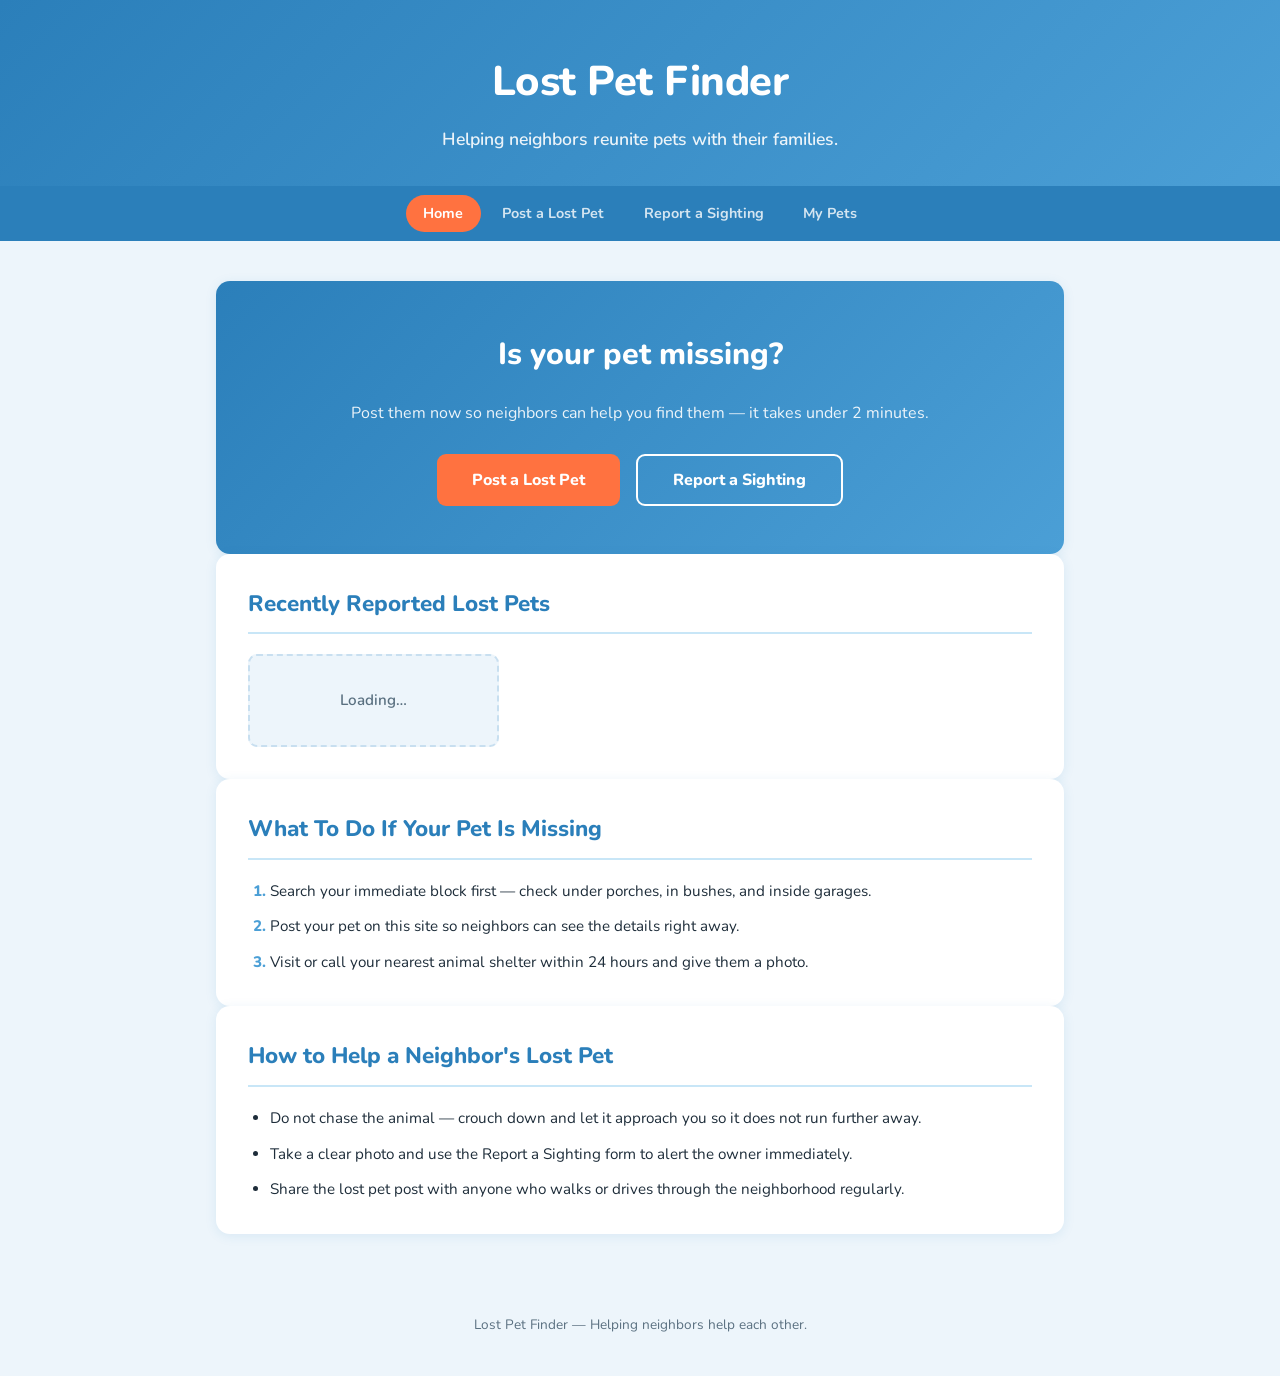
==== index.html @ d0e9178f "Initial Push" ====
<!DOCTYPE html>
<html lang="en">
<head>
  <meta charset="UTF-8" />
  <meta name="viewport" content="width=device-width, initial-scale=1.0" />
  <title>Lost Pet Finder</title>
  <link rel="preconnect" href="https://fonts.googleapis.com" />
  <link rel="preconnect" href="https://fonts.gstatic.com" crossorigin />
  <link href="https://fonts.googleapis.com/css2?family=Nunito:wght@400;600;700;800&display=swap" rel="stylesheet" />
  <link rel="stylesheet" href="style.css" />
</head>
<body>

<header>
  <h1>Lost Pet Finder</h1>
  <p class="tagline">Helping neighbors reunite pets with their families.</p>
</header>

<nav>
  <a href="#" data-target="home"     class="active">Home</a>
  <a href="#" data-target="post">Post a Lost Pet</a>
  <a href="#" data-target="sighting">Report a Sighting</a>
  <a href="#" data-target="mypets">My Pets</a>
</nav>

<main>

  <!-- ── Home ─────────────────────────────────────────── -->
  <div class="page" data-page="home">

    <section id="hero">
      <h2>Is your pet missing?</h2>
      <p>Post them now so neighbors can help you find them — it takes under 2 minutes.</p>
      <div class="hero-actions">
        <button class="btn-primary" onclick="showPage('post')">Post a Lost Pet</button>
        <button class="btn-secondary" onclick="showPage('sighting')">Report a Sighting</button>
      </div>
    </section>

    <section id="recently-reported">
      <h2>Recently Reported Lost Pets</h2>
      <div id="pet-cards-list" class="pet-cards">
        <div class="empty-state">Loading…</div>
      </div>
    </section>

    <section id="what-to-do">
      <h2>What To Do If Your Pet Is Missing</h2>
      <ol>
        <li>Search your immediate block first — check under porches, in bushes, and inside garages.</li>
        <li>Post your pet on this site so neighbors can see the details right away.</li>
        <li>Visit or call your nearest animal shelter within 24 hours and give them a photo.</li>
      </ol>
    </section>

    <section id="neighbor-tips">
      <h2>How to Help a Neighbor's Lost Pet</h2>
      <ul>
        <li>Do not chase the animal — crouch down and let it approach you so it does not run further away.</li>
        <li>Take a clear photo and use the Report a Sighting form to alert the owner immediately.</li>
        <li>Share the lost pet post with anyone who walks or drives through the neighborhood regularly.</li>
      </ul>
    </section>

  </div>

  <!-- ── Post a Lost Pet ───────────────────────────────── -->
  <div class="page" data-page="post" hidden>
    <section id="post-lost-pet">
      <h2>Post a Lost Pet</h2>

      <form id="lost-pet-form">
        <div class="form-field">
          <label for="pet-name">Pet Name <span class="required">*</span></label>
          <input type="text" id="pet-name" placeholder="e.g. Mango" required />
        </div>

        <div class="form-field">
          <label for="pet-type">Pet Type <span class="required">*</span></label>
          <select id="pet-type" required>
            <option value="">Select type…</option>
            <option value="dog">Dog</option>
            <option value="cat">Cat</option>
            <option value="rabbit">Rabbit</option>
            <option value="bird">Bird</option>
            <option value="other">Other</option>
          </select>
        </div>

        <div class="form-field" id="pet-type-other-field" hidden>
          <label for="pet-type-other">Describe pet type</label>
          <input type="text" id="pet-type-other" placeholder="e.g. Tortoise, Guinea pig…" />
        </div>

        <div class="form-field">
          <label for="pet-description">Description <span class="required">*</span></label>
          <textarea id="pet-description" placeholder="Color, breed, size, any markings…" required></textarea>
        </div>

        <div class="form-field">
          <label for="owner-contact-post">Your Contact <span class="required">*</span></label>
          <input type="text" id="owner-contact-post" placeholder="Phone or email — shown publicly" required />
        </div>

        <div class="form-field">
          <label for="missing-since">Missing Since <span class="required">*</span></label>
          <input type="datetime-local" id="missing-since" required />
        </div>

        <div class="advanced-options">
          <button type="button" id="advanced-toggle" class="advanced-toggle">
            Advanced Options <span id="chevron" class="chevron">&#9660;</span>
          </button>
          <div id="advanced-body" class="advanced-body">
            <div class="form-field">
              <label for="pet-photo">Photo <span class="optional">(optional)</span></label>
              <input type="file" id="pet-photo" accept="image/*" />
              <img id="photo-preview" src="" alt="Preview" hidden />
            </div>
            <div class="form-field">
              <label for="reward">Reward <span class="optional">(optional)</span></label>
              <input type="text" id="reward" placeholder="e.g. $50 reward" />
            </div>
            <div class="form-field">
              <label for="last-seen-area">Area Last Seen <span class="optional">(optional)</span></label>
              <input type="text" id="last-seen-area" placeholder="e.g. Riverside, near the park" />
            </div>
            <div class="form-field">
              <label for="pet-notes">Extra Notes <span class="optional">(optional)</span></label>
              <textarea id="pet-notes" placeholder="Responds to name, favourite spots, shy around strangers…"></textarea>
            </div>
          </div>
        </div>

        <div id="post-error" class="error-msg" hidden></div>
        <button type="submit">Post Lost Pet</button>
      </form>

      <div id="post-success" class="success-msg" hidden>
        <strong>Your pet has been posted!</strong> Save your private link below — it is the only way to manage your post.
        <div class="link-box">
          <input type="text" id="owner-link-input" readonly />
          <button id="copy-btn" class="btn-copy">Copy</button>
        </div>
        <a id="view-owner-page" href="#" class="btn-card" style="display:inline-block;margin-top:0.5rem" onclick="document.getElementById('view-owner-page').href=document.getElementById('owner-link-input').value">View My Page &rarr;</a>
      </div>
    </section>
  </div>

  <!-- ── Report a Sighting ─────────────────────────────── -->
  <div class="page" data-page="sighting" hidden>
    <section id="report-sighting">
      <h2>Report a Sighting</h2>

      <form id="sighting-form">
        <div class="form-field">
          <label for="sighting-pet">Which pet did you see? <span class="required">*</span></label>
          <select id="sighting-pet" required>
            <option value="">Loading…</option>
          </select>
        </div>

        <div class="form-field">
          <label for="sighting-location">Where did you see them? <span class="required">*</span></label>
          <input type="text" id="sighting-location" placeholder="e.g. Corner of Elm St and Oak Ave" required />
        </div>

        <div class="form-field">
          <label for="reporter-name">Your Name <span class="required">*</span></label>
          <input type="text" id="reporter-name" placeholder="e.g. Sarah" required />
        </div>

        <div class="form-field">
          <label for="reporter-contact">Your Contact <span class="required">*</span></label>
          <input type="text" id="reporter-contact" placeholder="Phone or email" required />
        </div>

        <div class="advanced-options">
          <button type="button" id="sighting-advanced-toggle" class="advanced-toggle">
            Advanced Options <span id="sighting-chevron" class="chevron">&#9660;</span>
          </button>
          <div id="sighting-advanced-body" class="advanced-body">
            <div class="form-field">
              <label for="sighting-note">Note <span class="optional">(optional)</span></label>
              <textarea id="sighting-note" placeholder="Which direction they went, how they looked…"></textarea>
            </div>
            <div class="form-field">
              <label for="sighting-photo-input">Photo of the spot <span class="optional">(optional)</span></label>
              <input type="file" id="sighting-photo-input" accept="image/*" />
              <img id="sighting-photo-preview" src="" alt="Preview" hidden />
            </div>
            <div class="form-field form-field-check">
              <input type="checkbox" id="has-pet" />
              <label for="has-pet">I have this pet — the owner should contact me directly</label>
            </div>
          </div>
        </div>

        <div id="sighting-error" class="error-msg" hidden></div>
        <button type="submit">Submit Sighting</button>
      </form>

      <div id="sighting-success" class="success-msg" hidden>
        Thank you! The owner has been notified of your sighting.
      </div>
    </section>
  </div>

  <!-- ── My Pets ───────────────────────────────────────── -->
  <div class="page" data-page="mypets" hidden>
    <section>
      <h2>My Active Posts</h2>
      <p class="section-hint">Links are saved on this device. Max 3 active posts at once.</p>
      <div id="my-pets-list"></div>
    </section>
  </div>

</main>

<footer>
  <p>Lost Pet Finder &mdash; Helping neighbors help each other.</p>
</footer>

<script src="https://cdn.jsdelivr.net/npm/@supabase/supabase-js@2"></script>
<script src="config.js"></script>
<script src="app.js"></script>
</body>
</html>
---- style.css ----
:root {
  --blue:         #4B9FD6;
  --blue-dark:    #2B7FBA;
  --blue-light:   #C8E6F7;
  --bg:           #EDF5FB;
  --white:        #FFFFFF;
  --orange:       #FF7240;
  --orange-dark:  #E05520;
  --text:         #1E2D3A;
  --text-muted:   #5A7080;
  --border:       #C8DFF0;
  --green:        #2E7D32;
  --green-light:  #E8F5E9;
  --green-border: #A5D6A7;
  --red:          #C62828;
  --red-light:    #FFEBEE;
  --red-border:   #EF9A9A;
  --shadow:       0 2px 12px rgba(43,127,186,0.1);
  --radius:       14px;
}

* { box-sizing: border-box; margin: 0; padding: 0; }

body {
  font-family: 'Nunito', sans-serif;
  background: var(--bg);
  color: var(--text);
  line-height: 1.65;
}

/* ── Header ──────────────────────────────────────────── */
header {
  background: linear-gradient(135deg, var(--blue-dark), var(--blue));
  color: white;
  text-align: center;
  padding: 3rem 1.5rem 2rem;
}
header h1   { font-size: 2.6rem; font-weight: 800; letter-spacing: -0.5px; }
header .tagline { margin-top: 0.5rem; font-size: 1.1rem; opacity: 0.9; font-weight: 600; }

/* ── Nav ─────────────────────────────────────────────── */
nav {
  background: var(--blue-dark);
  display: flex;
  justify-content: center;
  flex-wrap: wrap;
  gap: 0.25rem;
  padding: 0.6rem 1rem;
}
nav a, nav .btn-nav-action {
  color: rgba(255,255,255,0.8);
  text-decoration: none;
  font-weight: 700;
  font-size: 0.9rem;
  padding: 0.4rem 1.1rem;
  border-radius: 20px;
  background: none;
  border: none;
  font-family: inherit;
  cursor: pointer;
  transition: background 0.15s, color 0.15s;
}
nav a:hover, nav .btn-nav-action:hover { background: rgba(255,255,255,0.15); color: white; }
nav a.active { background: var(--orange); color: white; }

/* ── Owner nav ───────────────────────────────────────── */
.owner-nav { justify-content: space-between; padding: 0.6rem 1.5rem; }

/* ── Main ────────────────────────────────────────────── */
main {
  max-width: 880px;
  margin: 2.5rem auto;
  padding: 0 1rem;
  display: flex;
  flex-direction: column;
  gap: 2rem;
}
.owner-main { max-width: 960px; }

/* ── Sections ────────────────────────────────────────── */
section {
  background: var(--white);
  border-radius: var(--radius);
  padding: 2rem;
  box-shadow: var(--shadow);
}
section h2 {
  font-size: 1.4rem;
  font-weight: 800;
  color: var(--blue-dark);
  margin-bottom: 1.25rem;
  padding-bottom: 0.6rem;
  border-bottom: 2px solid var(--blue-light);
}
.section-hint { color: var(--text-muted); font-size: 0.9rem; margin-bottom: 1rem; }
.owner-section { margin-bottom: 0; }

/* ── Hero ────────────────────────────────────────────── */
#hero {
  background: linear-gradient(135deg, var(--blue-dark), var(--blue));
  color: white; text-align: center; padding: 3rem 2rem;
}
#hero h2 { color: white; border-bottom: none; font-size: 1.9rem; padding-bottom: 0; }
#hero p  { opacity: 0.9; margin: 0.6rem 0 1.75rem; }
.hero-actions { display: flex; gap: 1rem; justify-content: center; flex-wrap: wrap; }

/* ── Buttons ─────────────────────────────────────────── */
.btn-primary, button[type="submit"] {
  background: var(--orange);
  color: white; border: none;
  padding: 0.8rem 2.2rem;
  border-radius: 9px;
  font-family: inherit; font-size: 1rem; font-weight: 800;
  cursor: pointer;
  transition: background 0.2s, transform 0.1s;
}
.btn-primary:hover, button[type="submit"]:hover { background: var(--orange-dark); }
.btn-primary:active, button[type="submit"]:active { transform: scale(0.97); }
.btn-primary:disabled, button[type="submit"]:disabled { opacity: 0.6; cursor: not-allowed; transform: none; }

button[type="submit"] { align-self: flex-start; }

.btn-secondary {
  background: transparent; color: white;
  border: 2.5px solid white;
  padding: 0.8rem 2.2rem; border-radius: 9px;
  font-family: inherit; font-size: 1rem; font-weight: 800;
  cursor: pointer; transition: background 0.2s;
}
.btn-secondary:hover { background: rgba(255,255,255,0.15); }

.btn-outline {
  background: transparent; color: var(--blue-dark);
  border: 2px solid var(--blue-dark);
  padding: 0.75rem 1.5rem; border-radius: 9px;
  font-family: inherit; font-size: 1rem; font-weight: 700;
  cursor: pointer; transition: background 0.15s;
}
.btn-outline:hover { background: var(--blue-light); }

.btn-card {
  background: var(--orange); color: white; border: none;
  padding: 0.5rem 1rem; border-radius: 7px;
  font-family: inherit; font-size: 0.85rem; font-weight: 700;
  cursor: pointer; transition: background 0.2s;
  text-decoration: none; display: inline-block;
}
.btn-card:hover { background: var(--orange-dark); }
.btn-card-outline {
  background: transparent; color: var(--orange);
  border: 2px solid var(--orange);
}
.btn-card-outline:hover { background: var(--orange); color: white; }

.btn-copy {
  background: var(--blue-dark); color: white; border: none;
  padding: 0.55rem 1rem; border-radius: 7px;
  font-family: inherit; font-size: 0.9rem; font-weight: 700;
  cursor: pointer; white-space: nowrap;
  transition: background 0.15s;
}
.btn-copy:hover { background: var(--blue); }

/* ── Forms ───────────────────────────────────────────── */
#lost-pet-form, #sighting-form, #edit-form {
  display: flex; flex-direction: column; gap: 1rem;
}
.form-field label {
  display: block; font-weight: 700; font-size: 0.95rem; margin-bottom: 0.3rem;
}
.form-field input[type="text"],
.form-field input[type="datetime-local"],
.form-field input[type="password"],
.form-field textarea,
.form-field select {
  width: 100%; padding: 0.65rem 0.9rem;
  border: 2px solid var(--border); border-radius: 9px;
  font-family: inherit; font-size: 1rem;
  color: var(--text); background: var(--bg);
  transition: border-color 0.2s;
}
.form-field input:focus,
.form-field textarea:focus,
.form-field select:focus { outline: none; border-color: var(--blue); background: var(--white); }
.form-field textarea { resize: vertical; min-height: 90px; }
.form-field input[type="file"] { font-family: inherit; font-size: 0.95rem; color: var(--text-muted); }
.form-field-check { display: flex; align-items: center; gap: 0.6rem; }
.form-field-check input[type="checkbox"] { width: 18px; height: 18px; cursor: pointer; }
.form-field-check label { margin-bottom: 0; font-weight: 600; }

.required { color: var(--orange); }
.optional  { color: var(--text-muted); font-weight: 600; font-size: 0.85rem; }

/* ── Photo previews ──────────────────────────────────── */
#photo-preview, #sighting-photo-preview {
  display: block; margin-top: 0.75rem;
  max-width: 100%; max-height: 220px; width: auto;
  border-radius: 9px; object-fit: cover;
  border: 2px solid var(--border);
}

/* ── Advanced options ────────────────────────────────── */
.advanced-options { border: 2px solid var(--border); border-radius: 9px; overflow: hidden; }
.advanced-toggle {
  width: 100%; background: var(--bg); border: none;
  padding: 0.75rem 1rem; text-align: left;
  font-family: inherit; font-size: 0.95rem; font-weight: 700;
  color: var(--blue-dark); cursor: pointer;
  display: flex; justify-content: space-between; align-items: center;
  transition: background 0.15s;
}
.advanced-toggle:hover, .advanced-toggle.open { background: var(--blue-light); }
.advanced-toggle.open { border-bottom: 2px solid var(--border); }
.chevron { font-size: 0.75rem; }
.advanced-body { display: none; flex-direction: column; gap: 1rem; padding: 1rem 1rem 0.25rem; }
.advanced-body.open { display: flex; }

/* ── Messages ────────────────────────────────────────── */
.success-msg {
  background: var(--green-light); color: var(--green);
  border: 2px solid var(--green-border); border-radius: 9px;
  padding: 1rem 1.25rem; font-weight: 700; font-size: 0.95rem;
}
.error-msg {
  background: var(--red-light); color: var(--red);
  border: 2px solid var(--red-border); border-radius: 9px;
  padding: 0.85rem 1.25rem; font-weight: 700; font-size: 0.9rem;
}
.found-banner {
  background: var(--green-light); color: var(--green);
  border: 2px solid var(--green-border); border-radius: 9px;
  padding: 1rem; font-weight: 700; margin-top: 1rem; text-align: center;
}
.info-banner {
  background: #FFF8E1; color: #5D4037;
  border: 2px solid #FFE082; border-radius: 9px;
  padding: 1rem; margin-top: 1rem;
}
.info-banner pre { margin-top: 0.5rem; font-family: inherit; font-size: 0.9rem; white-space: pre-wrap; }
.reminder-banner {
  background: var(--blue-light); color: var(--blue-dark);
  border: 2px solid var(--blue); border-radius: 9px;
  padding: 1rem; font-weight: 700; margin-top: 1rem;
}
.live-badge {
  background: #E53935; color: white;
  font-size: 0.65rem; font-weight: 800; padding: 0.15rem 0.45rem;
  border-radius: 4px; vertical-align: middle; margin-left: 0.5rem;
}

/* ── Link box ────────────────────────────────────────── */
.link-box { display: flex; gap: 0.5rem; margin-top: 0.75rem; }
.link-box input {
  flex: 1; padding: 0.55rem 0.8rem;
  border: 2px solid var(--border); border-radius: 9px;
  font-family: inherit; font-size: 0.9rem;
  background: var(--bg); color: var(--text);
}

/* ── Pet cards (home) ────────────────────────────────── */
.pet-cards { display: grid; grid-template-columns: repeat(auto-fill, minmax(220px,1fr)); gap: 1rem; }
.pet-card {
  background: var(--bg); border-radius: 10px;
  padding: 0; border-left: 4px solid var(--orange);
  display: flex; flex-direction: column; overflow: hidden;
}
.pet-card-photo { width: 100%; height: 140px; object-fit: cover; }
.pet-card > h3, .pet-card > p, .pet-card > .card-actions { padding: 0 1.2rem; }
.pet-card > h3 { font-size: 1.1rem; font-weight: 800; color: var(--orange); margin-top: 1rem; margin-bottom: 0.3rem; }
.pet-type-tag  { font-size: 0.8rem; font-weight: 700; color: var(--blue-dark); margin-bottom: 0.3rem; }
.pet-desc      { font-size: 0.875rem; color: var(--text-muted); margin-bottom: 0.25rem; }
.reward-tag    { font-size: 0.85rem; font-weight: 700; color: var(--green); margin-bottom: 0.2rem; }
.contact       { font-size: 0.85rem; color: var(--text-muted); margin-bottom: 0.2rem; }
.missing-since { font-size: 0.8rem; color: var(--text-muted); margin-bottom: 0.75rem; }
.card-actions  { display: flex; gap: 0.5rem; padding-bottom: 1.2rem; flex-wrap: wrap; }

/* ── My pets list ────────────────────────────────────── */
.my-pet-row {
  display: flex; justify-content: space-between; align-items: center;
  padding: 0.9rem 1rem; background: var(--bg); border-radius: 9px;
  margin-bottom: 0.6rem; gap: 1rem;
}
.my-pet-row span { font-weight: 700; }

/* ── Steps & tips ────────────────────────────────────── */
#what-to-do ol, #neighbor-tips ul {
  padding-left: 1.4rem; display: flex; flex-direction: column; gap: 0.75rem;
}
#what-to-do ol li, #neighbor-tips ul li { font-size: 0.95rem; line-height: 1.55; }
#what-to-do ol li::marker { color: var(--blue); font-weight: 800; }

/* ── Owner page ──────────────────────────────────────── */
.pet-detail-card {
  display: flex; gap: 1.5rem; align-items: flex-start; flex-wrap: wrap;
}
.pet-detail-photo {
  width: 180px; height: 180px; object-fit: cover;
  border-radius: 10px; border: 2px solid var(--border); flex-shrink: 0;
}
.pet-detail-info { flex: 1; min-width: 200px; }
.pet-detail-info h2 { font-size: 1.8rem; color: var(--orange); border-bottom: none; padding-bottom: 0; }
.owner-actions { display: flex; gap: 0.75rem; margin-top: 1.25rem; flex-wrap: wrap; }

/* ── Map ─────────────────────────────────────────────── */
#map { width: 100%; height: 320px; border-radius: 10px; z-index: 1; }

/* ── Sighting cards ──────────────────────────────────── */
#sightings-list { display: flex; flex-direction: column; gap: 1rem; }
.sighting-card {
  background: var(--bg); border-radius: 10px;
  padding: 1rem 1.25rem; border-left: 4px solid var(--blue);
}
.sighting-card.sighting-flagged  { opacity: 0.5; border-left-color: var(--red); }
.sighting-card.sighting-has-pet  { border-left-color: var(--green); background: var(--green-light); }
.sighting-location { font-size: 1rem; margin-bottom: 0.3rem; }
.sighting-meta     { font-size: 0.85rem; color: var(--text-muted); margin-bottom: 0.4rem; }
.sighting-note     { font-size: 0.9rem; color: var(--text); margin-bottom: 0.5rem; }
.sighting-photo    { width: 100%; max-height: 200px; object-fit: cover; border-radius: 8px; margin-bottom: 0.5rem; }

.badge {
  display: inline-block; font-size: 0.75rem; font-weight: 800;
  padding: 0.2rem 0.6rem; border-radius: 5px; margin-bottom: 0.5rem;
}
.badge-has-pet { background: var(--green); color: white; }
.badge-flagged { background: var(--red-light); color: var(--red); border: 1px solid var(--red-border); }

.flag-btn {
  background: none; border: 1.5px solid var(--text-muted); color: var(--text-muted);
  padding: 0.3rem 0.75rem; border-radius: 6px;
  font-family: inherit; font-size: 0.8rem; font-weight: 700;
  cursor: pointer; transition: all 0.15s; margin-top: 0.5rem;
}
.flag-btn:hover { border-color: var(--red); color: var(--red); }
.flag-btn.flagged { border-color: var(--red); color: var(--red); background: var(--red-light); }

/* ── Admin ───────────────────────────────────────────── */
.admin-row {
  display: flex; justify-content: space-between; align-items: flex-start;
  padding: 1rem; background: var(--bg); border-radius: 9px;
  margin-bottom: 0.75rem; gap: 1rem;
}
.admin-row-info { flex: 1; }
.admin-row-info strong { font-size: 1rem; }
.admin-row-info small  { color: var(--text-muted); display: block; margin: 0.2rem 0; }
.admin-row-info p      { font-size: 0.85rem; color: var(--text-muted); margin-top: 0.3rem; }
.admin-status { font-size: 0.75rem; font-weight: 800; padding: 0.15rem 0.5rem; border-radius: 5px; margin-left: 0.5rem; }
.admin-status-active  { background: var(--green-light); color: var(--green); }
.admin-status-found   { background: var(--blue-light);  color: var(--blue-dark); }
.admin-status-expired { background: var(--red-light);   color: var(--red); }

.delete-btn {
  background: var(--red-light); color: var(--red);
  border: 1.5px solid var(--red-border);
  padding: 0.5rem 1rem; border-radius: 7px;
  font-family: inherit; font-size: 0.85rem; font-weight: 700;
  cursor: pointer; white-space: nowrap; transition: background 0.15s;
}
.delete-btn:hover { background: var(--red); color: white; }

/* ── Empty state ─────────────────────────────────────── */
.empty-state {
  text-align: center; padding: 2rem;
  color: var(--text-muted); font-size: 0.95rem; font-weight: 600;
  background: var(--bg); border-radius: 9px;
  border: 2px dashed var(--border);
}

/* ── Footer ──────────────────────────────────────────── */
footer { text-align: center; padding: 2.5rem 1rem; color: var(--text-muted); font-size: 0.85rem; }
footer a { color: var(--text-muted); }

/* ── Print styles ────────────────────────────────────── */
@media print {
  .no-print { display: none !important; }
  body { background: white; }
  main { margin: 0; padding: 0; }
  section { box-shadow: none; border-radius: 0; padding: 1rem; }
  .pet-detail-card { page-break-inside: avoid; }
  #map { height: 400px; }
}
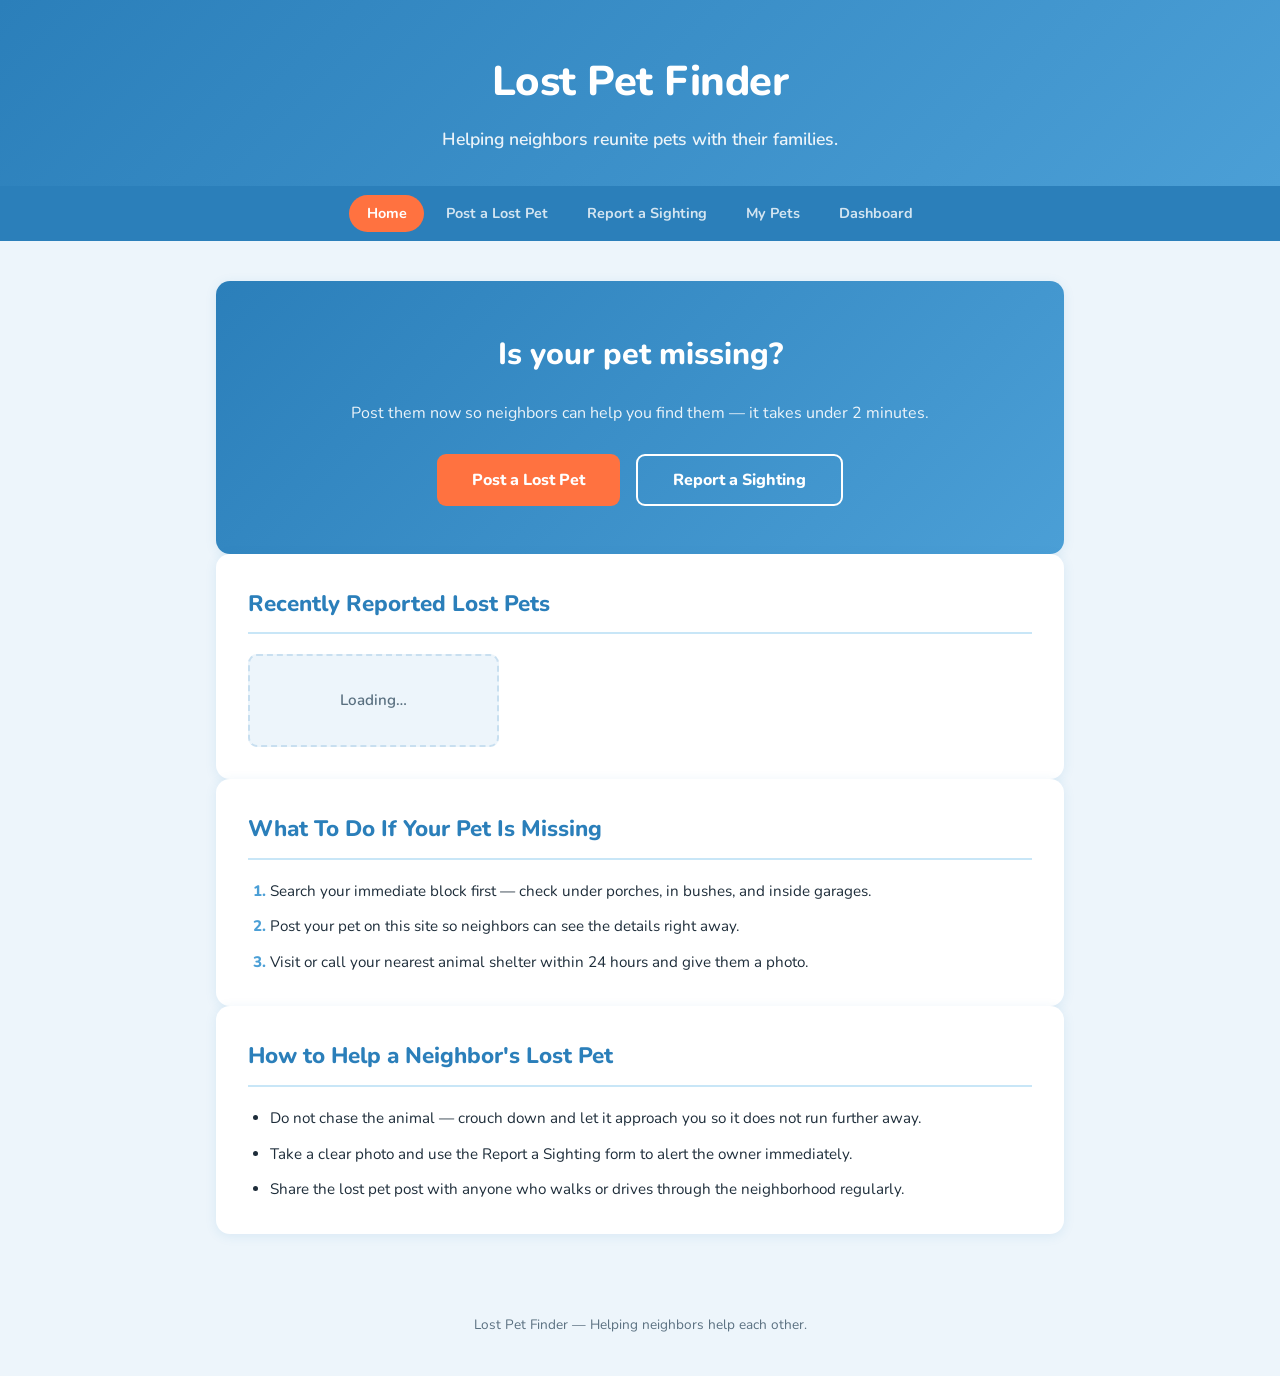
==== commit ad0782d8: "Implement full build — dashboard, chat threads, sighting page, admin, auth" ====
--- a/index.html
+++ b/index.html
@@ -17,10 +17,11 @@
 </header>
 
 <nav>
-  <a href="#" data-target="home"     class="active">Home</a>
+  <a href="#" data-target="home" class="active">Home</a>
   <a href="#" data-target="post">Post a Lost Pet</a>
   <a href="#" data-target="sighting">Report a Sighting</a>
   <a href="#" data-target="mypets">My Pets</a>
+  <a href="dashboard.html">Dashboard</a>
 </nav>
 
 <main>
@@ -137,12 +138,23 @@
       </form>
 
       <div id="post-success" class="success-msg" hidden>
-        <strong>Your pet has been posted!</strong> Save your private link below — it is the only way to manage your post.
+        <strong>Your pet has been posted!</strong> Save your private link — it is the only way to manage your post.
         <div class="link-box">
           <input type="text" id="owner-link-input" readonly />
           <button id="copy-btn" class="btn-copy">Copy</button>
         </div>
-        <a id="view-owner-page" href="#" class="btn-card" style="display:inline-block;margin-top:0.5rem" onclick="document.getElementById('view-owner-page').href=document.getElementById('owner-link-input').value">View My Page &rarr;</a>
+        <a id="view-owner-page" href="#" class="btn-card" style="display:inline-block;margin-top:0.5rem"
+           onclick="document.getElementById('view-owner-page').href=document.getElementById('owner-link-input').value">
+          View My Page &rarr;
+        </a>
+        <div class="email-link-box">
+          <p>Want to access this post from any device? Save your email:</p>
+          <form id="owner-email-form" class="inline-form">
+            <input type="email" id="owner-email-input" placeholder="your@email.com" />
+            <button type="submit">Send link</button>
+          </form>
+          <p id="owner-email-msg" class="hint-msg" hidden></p>
+        </div>
       </div>
     </section>
   </div>
@@ -166,13 +178,13 @@
         </div>
 
         <div class="form-field">
-          <label for="reporter-name">Your Name <span class="required">*</span></label>
-          <input type="text" id="reporter-name" placeholder="e.g. Sarah" required />
-        </div>
-
-        <div class="form-field">
-          <label for="reporter-contact">Your Contact <span class="required">*</span></label>
-          <input type="text" id="reporter-contact" placeholder="Phone or email" required />
+          <label for="reporter-name">Your Name <span class="optional">(optional)</span></label>
+          <input type="text" id="reporter-name" placeholder="e.g. Sarah — leave blank to stay anonymous" />
+        </div>
+
+        <div class="form-field">
+          <label for="reporter-contact">Your Contact <span class="optional">(optional)</span></label>
+          <input type="text" id="reporter-contact" placeholder="Phone or email — only shown to the owner" />
         </div>
 
         <div class="advanced-options">
@@ -201,7 +213,23 @@
       </form>
 
       <div id="sighting-success" class="success-msg" hidden>
-        Thank you! The owner has been notified of your sighting.
+        <strong>Thank you!</strong> Your sighting has been reported. Save your private link to check for replies:
+        <div class="link-box">
+          <input type="text" id="sighting-private-link" readonly />
+          <button id="copy-sighting-btn" class="btn-copy">Copy</button>
+        </div>
+        <a id="view-sighting-page" href="#" class="btn-card" style="display:inline-block;margin-top:0.5rem"
+           onclick="document.getElementById('view-sighting-page').href=document.getElementById('sighting-private-link').value">
+          View Thread &rarr;
+        </a>
+        <div class="email-link-box">
+          <p>Get notified by email when the owner replies:</p>
+          <form id="sighter-email-form" class="inline-form">
+            <input type="email" id="sighter-email-input" placeholder="your@email.com" />
+            <button type="submit">Send link</button>
+          </form>
+          <p id="sighter-email-msg" class="hint-msg" hidden></p>
+        </div>
       </div>
     </section>
   </div>
--- a/style.css
+++ b/style.css
@@ -369,6 +369,108 @@
 footer { text-align: center; padding: 2.5rem 1rem; color: var(--text-muted); font-size: 0.85rem; }
 footer a { color: var(--text-muted); }
 
+/* ── Chat thread ─────────────────────────────────────── */
+.sighting-actions { display: flex; gap: 0.5rem; margin-top: 0.75rem; flex-wrap: wrap; }
+
+.thread-box {
+  margin-top: 1rem;
+  border-top: 2px solid var(--border);
+  padding-top: 1rem;
+}
+
+.thread-messages {
+  display: flex; flex-direction: column; gap: 0.5rem;
+  max-height: 320px; overflow-y: auto;
+  padding: 0.5rem; background: var(--bg); border-radius: 9px;
+  margin-bottom: 0.75rem;
+}
+
+.msg { padding: 0.6rem 0.9rem; border-radius: 10px; max-width: 80%; }
+.msg-owner    { align-self: flex-end; background: var(--blue); color: white; }
+.msg-reporter { align-self: flex-start; background: var(--white); border: 1.5px solid var(--border); }
+
+.msg-role { font-size: 0.72rem; font-weight: 800; opacity: 0.75; display: block; margin-bottom: 0.2rem; }
+.msg-content { font-size: 0.95rem; margin: 0; }
+.msg-time { font-size: 0.7rem; opacity: 0.65; display: block; margin-top: 0.2rem; }
+
+.thread-send-form { display: flex; gap: 0.5rem; }
+.thread-input { flex: 1; padding: 0.6rem 0.9rem; border: 2px solid var(--border); border-radius: 8px; font-family: inherit; font-size: 0.95rem; }
+.thread-input:focus { outline: none; border-color: var(--blue); }
+.btn-send { background: var(--blue); color: white; border: none; padding: 0.6rem 1.1rem; border-radius: 8px; font-family: inherit; font-weight: 700; cursor: pointer; }
+.btn-send:hover { background: var(--blue-dark); }
+
+.thread-loading, .thread-empty { color: var(--text-muted); font-size: 0.9rem; text-align: center; padding: 1rem 0; }
+
+/* ── Dashboard ───────────────────────────────────────── */
+.dash-main { max-width: 760px; margin: 2rem auto; padding: 0 1rem; }
+
+.dash-section {
+  background: var(--white); border-radius: var(--radius);
+  box-shadow: var(--shadow); padding: 1.75rem 2rem;
+  margin-bottom: 1.5rem;
+}
+.dash-section h2 { font-size: 1.3rem; font-weight: 800; color: var(--blue-dark); margin-bottom: 1rem; display: flex; align-items: center; gap: 0.5rem; }
+
+.dash-row {
+  display: flex; align-items: center; justify-content: space-between;
+  padding: 0.85rem 0; border-bottom: 1.5px solid var(--border);
+}
+.dash-row:last-child { border-bottom: none; }
+.dash-row-info { display: flex; flex-direction: column; gap: 0.2rem; }
+.dash-row-info strong { font-size: 1rem; }
+
+.unread-row { background: var(--blue-light); border-radius: 8px; padding: 0.75rem 1rem; margin-bottom: 0.5rem; border-bottom: none; }
+.unread-count { background: var(--orange); color: white; border-radius: 999px; padding: 0.1rem 0.55rem; font-size: 0.8rem; font-weight: 800; }
+
+.status-tag { font-size: 0.72rem; font-weight: 800; padding: 0.15rem 0.5rem; border-radius: 5px; }
+.status-active  { background: var(--green-light); color: var(--green); }
+.status-found   { background: var(--blue-light);  color: var(--blue-dark); }
+
+.sighting-location-tag, .date-tag { font-size: 0.82rem; color: var(--text-muted); }
+
+.account-card { background: var(--bg); border-radius: 10px; padding: 1.25rem; }
+
+.login-form { max-width: 400px; }
+
+.inline-form { display: flex; gap: 0.5rem; margin-top: 0.5rem; flex-wrap: wrap; }
+.inline-form input { flex: 1; min-width: 180px; padding: 0.55rem 0.9rem; border: 2px solid var(--border); border-radius: 8px; font-family: inherit; font-size: 0.9rem; }
+.inline-form button { padding: 0.55rem 1rem; background: var(--blue); color: white; border: none; border-radius: 8px; font-family: inherit; font-weight: 700; cursor: pointer; }
+.inline-form button:hover { background: var(--blue-dark); }
+
+.hint-msg { font-size: 0.85rem; color: var(--green); font-weight: 600; margin-top: 0.4rem; }
+
+.email-link-box { margin-top: 1.25rem; padding: 1rem; background: var(--blue-light); border-radius: 10px; }
+.email-link-box p { font-size: 0.9rem; font-weight: 600; margin-bottom: 0.25rem; }
+
+/* ── Admin panel ─────────────────────────────────────── */
+.admin-header { display: flex; justify-content: space-between; align-items: center; margin-bottom: 1rem; }
+
+.admin-tabs { display: flex; gap: 0.5rem; margin-bottom: 1.25rem; }
+.admin-tab { padding: 0.5rem 1.2rem; border: 2px solid var(--border); border-radius: 8px; background: var(--bg); font-family: inherit; font-weight: 700; cursor: pointer; color: var(--text-muted); }
+.admin-tab.active { background: var(--blue); color: white; border-color: var(--blue); }
+
+.admin-row {
+  display: flex; align-items: center; justify-content: space-between;
+  padding: 0.85rem 0; border-bottom: 1.5px solid var(--border); gap: 1rem;
+}
+.admin-row:last-child { border-bottom: none; }
+.admin-row-info { flex: 1; display: flex; flex-wrap: wrap; gap: 0.4rem; align-items: center; }
+.admin-row-info strong { font-size: 0.95rem; }
+
+.btn-danger {
+  background: var(--red-light); color: var(--red);
+  border: 1.5px solid var(--red-border);
+  padding: 0.45rem 0.9rem; border-radius: 7px;
+  font-family: inherit; font-size: 0.85rem; font-weight: 700;
+  cursor: pointer; white-space: nowrap; transition: background 0.15s;
+}
+.btn-danger:hover { background: var(--red); color: white; }
+
+/* ── Sighting detail page ────────────────────────────── */
+.sighting-detail-card { background: var(--bg); border-radius: 10px; padding: 1.25rem; margin-bottom: 1rem; }
+.pet-ref-card { margin-top: 1rem; padding: 1rem; background: var(--blue-light); border-radius: 9px; border-left: 4px solid var(--blue); }
+.pet-ref-card h3 { font-size: 1rem; margin-bottom: 0.4rem; }
+
 /* ── Print styles ────────────────────────────────────── */
 @media print {
   .no-print { display: none !important; }
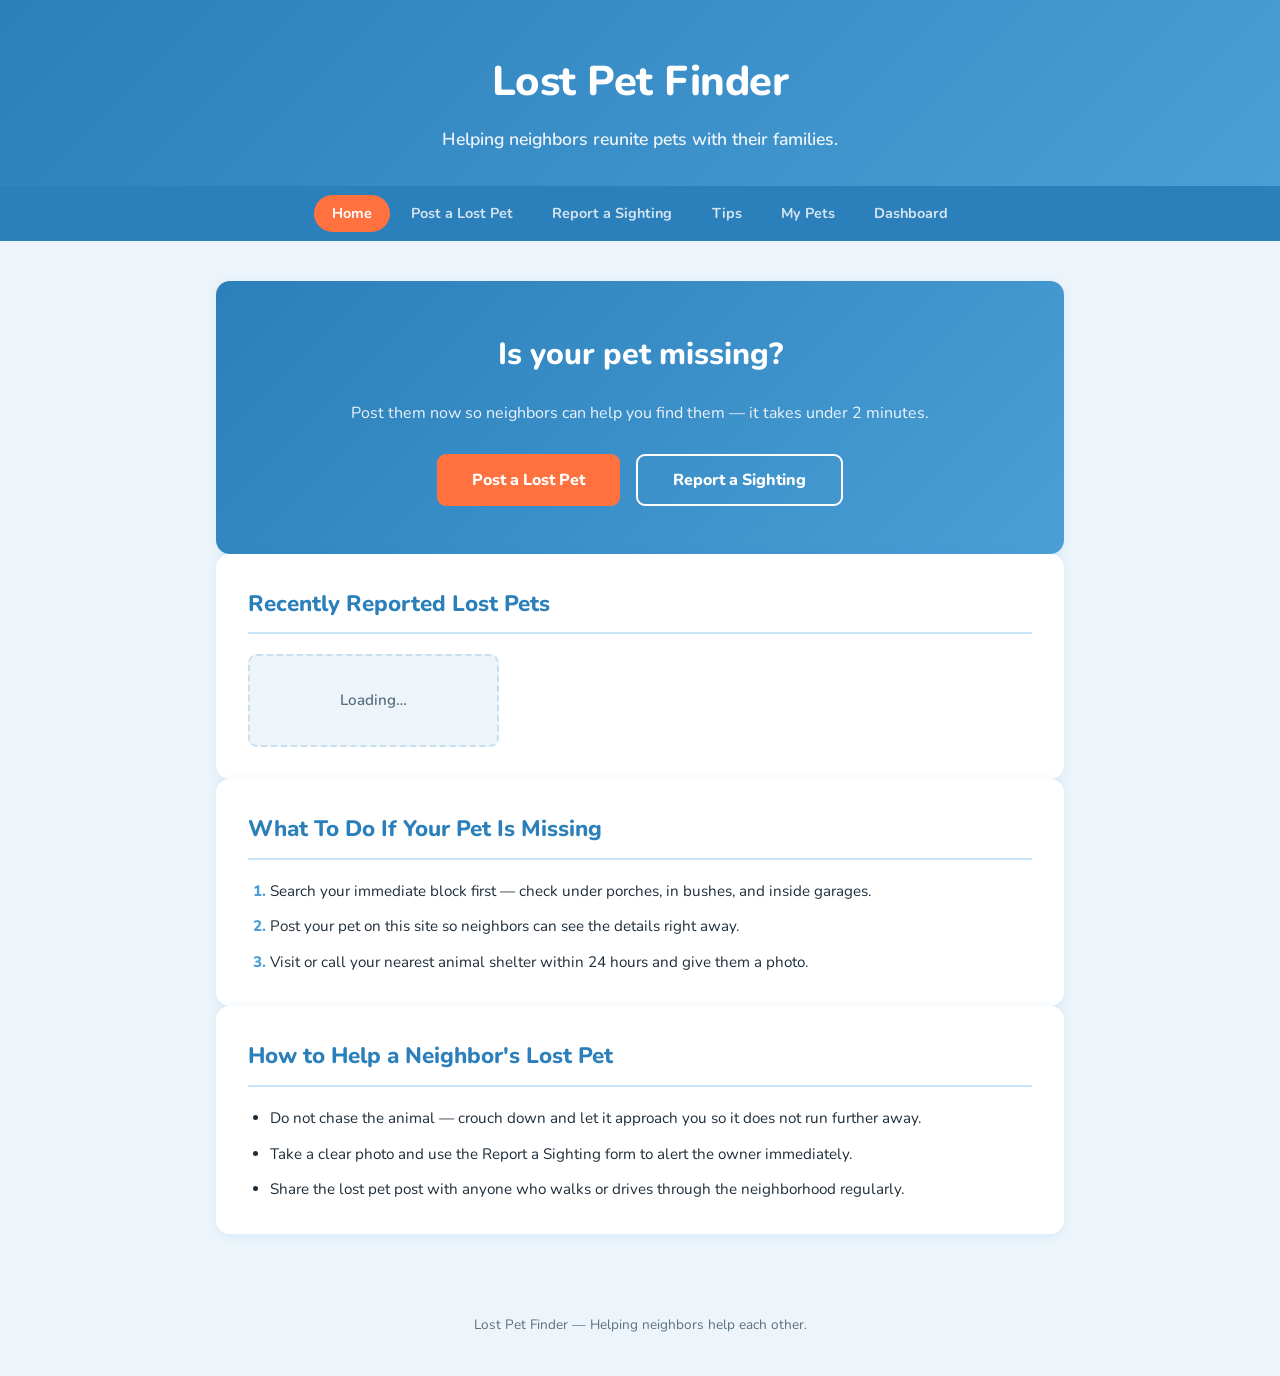
==== commit e9fa3d45: "IMPROVED MVP" ====
--- a/index.html
+++ b/index.html
@@ -20,6 +20,7 @@
   <a href="#" data-target="home" class="active">Home</a>
   <a href="#" data-target="post">Post a Lost Pet</a>
   <a href="#" data-target="sighting">Report a Sighting</a>
+  <a href="#" data-target="tips">Tips</a>
   <a href="#" data-target="mypets">My Pets</a>
   <a href="dashboard.html">Dashboard</a>
 </nav>
@@ -147,6 +148,9 @@
            onclick="document.getElementById('view-owner-page').href=document.getElementById('owner-link-input').value">
           View My Page &rarr;
         </a>
+        <a href="dashboard.html" class="btn-card btn-card-outline" style="display:inline-block;margin-top:0.5rem;margin-left:0.4rem">
+          Go to Dashboard &rarr;
+        </a>
         <div class="email-link-box">
           <p>Want to access this post from any device? Save your email:</p>
           <form id="owner-email-form" class="inline-form">
@@ -174,7 +178,11 @@
 
         <div class="form-field">
           <label for="sighting-location">Where did you see them? <span class="required">*</span></label>
-          <input type="text" id="sighting-location" placeholder="e.g. Corner of Elm St and Oak Ave" required />
+          <div class="location-input-row">
+            <input type="text" id="sighting-location" placeholder="e.g. Corner of Elm St and Oak Ave" required />
+            <button type="button" id="use-location-btn" class="btn-here">📍 Here</button>
+          </div>
+          <p id="location-status" class="hint-msg" hidden></p>
         </div>
 
         <div class="form-field">
@@ -221,6 +229,9 @@
         <a id="view-sighting-page" href="#" class="btn-card" style="display:inline-block;margin-top:0.5rem"
            onclick="document.getElementById('view-sighting-page').href=document.getElementById('sighting-private-link').value">
           View Thread &rarr;
+        </a>
+        <a href="dashboard.html" class="btn-card btn-card-outline" style="display:inline-block;margin-top:0.5rem;margin-left:0.4rem">
+          Go to Dashboard &rarr;
         </a>
         <div class="email-link-box">
           <p>Get notified by email when the owner replies:</p>
@@ -243,6 +254,77 @@
     </section>
   </div>
 
+  <!-- ── Tips & Checklists (Information Board) ──────────── -->
+  <div class="page" data-page="tips" hidden>
+    <section id="info-board">
+      <h2>Tips &amp; Checklists</h2>
+      <p class="section-hint">Quick, practical help — whether you've lost a pet or found one. Pick your situation:</p>
+
+      <div class="board-tabs" role="tablist" aria-label="Choose your situation">
+        <button type="button" class="board-tab active" data-board="lost" role="tab" aria-selected="true">🐶 My pet is lost</button>
+        <button type="button" class="board-tab" data-board="found" role="tab" aria-selected="false">🐾 I spotted / found a pet</button>
+      </div>
+
+      <!-- Tab: My pet is lost -->
+      <div class="board-panel" data-board-panel="lost" role="tabpanel">
+        <h3>Lost a pet? Work through this checklist.</h3>
+        <ul class="check-list" id="lost-checklist">
+          <li><label><input type="checkbox" data-key="lost-1"> <span>Search your own block first — under porches, in bushes, in garages, and in quiet hiding spots.</span></label></li>
+          <li><label><input type="checkbox" data-key="lost-2"> <span>Post your pet here so neighbors get the details and your contact right away.</span></label></li>
+          <li><label><input type="checkbox" data-key="lost-3"> <span>Call or visit nearby shelters and vets within 24 hours — leave a photo and your phone number.</span></label></li>
+          <li><label><input type="checkbox" data-key="lost-4"> <span>Share the post widely — neighborhood groups, WhatsApp, and the share button below.</span></label></li>
+          <li><label><input type="checkbox" data-key="lost-5"> <span>Search again at dawn and after dark — scared pets move and hide when it's quiet.</span></label></li>
+        </ul>
+        <p class="check-progress" id="lost-progress">0 of 5 done</p>
+
+        <div class="share-tool">
+          <h3>📣 Share a lost pet</h3>
+          <p class="section-hint">Spread the word — choose a posted pet and send it to your neighbors.</p>
+          <div class="share-row">
+            <select id="share-pet-select" aria-label="Choose a lost pet to share">
+              <option value="">Loading…</option>
+            </select>
+            <button type="button" id="share-pet-btn" class="btn-primary">Share this pet</button>
+          </div>
+          <p id="share-pet-msg" class="hint-msg" hidden></p>
+        </div>
+      </div>
+
+      <!-- Tab: I spotted / found a pet -->
+      <div class="board-panel" data-board-panel="found" role="tabpanel" hidden>
+        <h3>Spotted a stray? Remember these three things.</h3>
+        <div class="tip-cards">
+          <div class="tip-card">
+            <span class="tip-icon" aria-hidden="true">🐾</span>
+            <h4>Don't chase</h4>
+            <p>Crouch down, stay calm, and let the animal come to you — chasing makes a scared pet bolt.</p>
+          </div>
+          <div class="tip-card">
+            <span class="tip-icon" aria-hidden="true">📸</span>
+            <h4>Photo + report</h4>
+            <p>Snap a clear photo and use Report a Sighting so the owner is alerted instantly.</p>
+          </div>
+          <div class="tip-card">
+            <span class="tip-icon" aria-hidden="true">🦴</span>
+            <h4>Check for a collar</h4>
+            <p>From a safe distance, look for a collar or ID tag — but never corner a frightened animal.</p>
+          </div>
+        </div>
+
+        <div class="identify-quiz">
+          <h3>✅ Have you seen this pet?</h3>
+          <p class="section-hint">Answer these three to decide whether the animal you found is likely someone's lost pet.</p>
+          <ul class="check-list" id="identify-checklist">
+            <li><label><input type="checkbox" class="identify-check"> <span>Does it have a collar or harness?</span></label></li>
+            <li><label><input type="checkbox" class="identify-check"> <span>Does it have an ID tag, or look well-groomed (likely owned)?</span></label></li>
+            <li><label><input type="checkbox" class="identify-check"> <span>Does it match a pet posted on this site?</span></label></li>
+          </ul>
+          <div id="identify-result" class="identify-result" hidden></div>
+        </div>
+      </div>
+    </section>
+  </div>
+
 </main>
 
 <footer>
--- a/style.css
+++ b/style.css
@@ -304,6 +304,32 @@
 /* ── Map ─────────────────────────────────────────────── */
 #map { width: 100%; height: 320px; border-radius: 10px; z-index: 1; }
 
+/* Map markers */
+.map-pin { width: 16px; height: 16px; border-radius: 50%; border: 3px solid #fff; box-shadow: 0 1px 4px rgba(0,0,0,.45); box-sizing: border-box; }
+.map-pin-sighting { background: var(--blue); }
+.map-pin-haspet   { background: var(--green); width: 20px; height: 20px; }
+.map-pin-lastseen { background: var(--orange); }
+
+/* Map legend */
+.map-legend { background: #fff; padding: 6px 9px; border-radius: 8px; font-size: 0.72rem; font-weight: 700; color: var(--text); box-shadow: 0 1px 5px rgba(0,0,0,.2); line-height: 1.7; }
+.leg-dot { display: inline-block; width: 10px; height: 10px; border-radius: 50%; margin: 0 5px 0 9px; vertical-align: middle; }
+.leg-dot:first-child { margin-left: 0; }
+.leg-sighting { background: var(--blue); }
+.leg-haspet   { background: var(--green); }
+.leg-lastseen { background: var(--orange); }
+
+/* Map popups */
+.map-popup-badge { display: inline-block; background: var(--green); color: #fff; font-size: 0.7rem; font-weight: 700; padding: 2px 6px; border-radius: 5px; margin-bottom: 4px; }
+.map-popup-meta { color: var(--text-muted); font-size: 0.8rem; margin-top: 2px; }
+.map-popup-note { margin-top: 4px; font-size: 0.85rem; }
+
+/* "Here" location button on the sighting form */
+.location-input-row { display: flex; gap: 0.5rem; }
+.location-input-row input { flex: 1; min-width: 0; }
+.btn-here { white-space: nowrap; background: var(--blue); color: #fff; border: none; border-radius: 8px; padding: 0 1rem; font-family: inherit; font-weight: 700; font-size: 0.9rem; cursor: pointer; transition: background 0.15s; }
+.btn-here:hover { background: var(--blue-dark); }
+.btn-here:disabled { opacity: 0.6; cursor: not-allowed; }
+
 /* ── Sighting cards ──────────────────────────────────── */
 #sightings-list { display: flex; flex-direction: column; gap: 1rem; }
 .sighting-card {
@@ -439,6 +465,10 @@
 
 .hint-msg { font-size: 0.85rem; color: var(--green); font-weight: 600; margin-top: 0.4rem; }
 
+.email-tabs { display: flex; gap: 0.5rem; margin-bottom: 0.75rem; }
+.email-tab { padding: 0.4rem 1rem; border: 2px solid var(--border); border-radius: 8px; background: var(--bg); font-family: inherit; font-size: 0.85rem; font-weight: 700; cursor: pointer; color: var(--text-muted); }
+.email-tab.active { background: var(--blue); color: white; border-color: var(--blue); }
+
 .email-link-box { margin-top: 1.25rem; padding: 1rem; background: var(--blue-light); border-radius: 10px; }
 .email-link-box p { font-size: 0.9rem; font-weight: 600; margin-bottom: 0.25rem; }
 
@@ -470,6 +500,99 @@
 .sighting-detail-card { background: var(--bg); border-radius: 10px; padding: 1.25rem; margin-bottom: 1rem; }
 .pet-ref-card { margin-top: 1rem; padding: 1rem; background: var(--blue-light); border-radius: 9px; border-left: 4px solid var(--blue); }
 .pet-ref-card h3 { font-size: 1rem; margin-bottom: 0.4rem; }
+
+/* ── Stolen badge & banner ───────────────────────────── */
+.pet-card { position: relative; }
+.pet-card-stolen { border: 2px solid var(--red); }
+.stolen-badge {
+  position: absolute; top: 0.6rem; right: 0.6rem; z-index: 2;
+  background: var(--red); color: white;
+  font-size: 0.72rem; font-weight: 800; letter-spacing: 0.5px;
+  padding: 0.2rem 0.55rem; border-radius: 6px;
+  box-shadow: 0 1px 4px rgba(0,0,0,0.2);
+}
+.stolen-banner {
+  margin-top: 1rem; padding: 0.9rem 1.1rem;
+  background: var(--red-light); color: var(--red);
+  border: 1.5px solid var(--red-border); border-radius: 9px;
+  font-weight: 600;
+}
+
+/* ── Reunion & reward ────────────────────────────────── */
+.reunion-card {
+  background: var(--green-light); border: 1.5px solid var(--green-border);
+  border-radius: 10px; padding: 1.1rem 1.25rem; margin-bottom: 1rem;
+}
+.reunion-card p { margin-bottom: 0.6rem; }
+.reunion-card hr { border: none; border-top: 1px solid var(--green-border); margin: 0.9rem 0; }
+.reward-method-btns { display: flex; gap: 0.6rem; flex-wrap: wrap; margin-bottom: 0.4rem; }
+.ok-tag { color: var(--green); font-weight: 700; }
+.reunited-tag { color: var(--green); font-weight: 800; font-size: 1.05rem; }
+.reward-change { margin-top: 0.5rem; }
+.link-btn {
+  background: none; border: none; color: var(--blue-dark);
+  font-family: inherit; font-size: 0.85rem; font-weight: 700;
+  cursor: pointer; text-decoration: underline; padding: 0;
+}
+.reunion-thread { margin-top: 0.5rem; }
+.pay-form { display: flex; gap: 0.5rem; flex-wrap: wrap; align-items: center; }
+.pay-form select, .pay-form input {
+  padding: 0.5rem 0.6rem; border: 1.5px solid var(--border);
+  border-radius: 7px; font-family: inherit; font-size: 0.9rem;
+}
+.pay-form input { flex: 1; min-width: 160px; }
+
+/* ── Finder picker overlay ───────────────────────────── */
+.finder-picker-overlay {
+  position: fixed; inset: 0; z-index: 1000;
+  background: rgba(30,45,58,0.55);
+  display: flex; align-items: center; justify-content: center; padding: 1rem;
+}
+.finder-picker-overlay[hidden] { display: none; }
+.finder-picker-box {
+  background: var(--white); border-radius: var(--radius);
+  padding: 1.5rem; max-width: 460px; width: 100%;
+  max-height: 85vh; overflow-y: auto; box-shadow: var(--shadow);
+}
+.finder-picker-box h3 { margin-bottom: 0.5rem; }
+#finder-options { display: flex; flex-direction: column; gap: 0.6rem; margin: 1rem 0; }
+.finder-option {
+  text-align: left; background: var(--bg); border: 1.5px solid var(--border);
+  border-radius: 9px; padding: 0.75rem 0.9rem; cursor: pointer;
+  font-family: inherit; font-size: 0.95rem; transition: border-color 0.15s, background 0.15s;
+}
+.finder-option:hover { border-color: var(--blue); background: var(--blue-light); }
+.finder-option-claim { border-color: var(--green-border); background: var(--green-light); }
+.finder-option-loc { display: block; color: var(--text-muted); font-size: 0.85rem; margin-top: 0.2rem; }
+.finder-option-none { text-align: center; font-weight: 700; color: var(--text-muted); }
+
+/* ── Thread photos & attach ──────────────────────────── */
+.thread-attach {
+  display: inline-flex; align-items: center; justify-content: center;
+  font-size: 1.25rem; cursor: pointer; padding: 0 0.5rem; user-select: none;
+}
+.msg-photo {
+  display: block; max-width: 200px; max-height: 200px;
+  border-radius: 8px; margin-top: 0.35rem;
+}
+
+/* ── Admin tracking status ───────────────────────────── */
+.status-tracking { background: var(--red-light); color: var(--red); }
+.admin-row-actions { display: flex; gap: 0.5rem; align-items: center; flex-shrink: 0; }
+
+/* ── Admin stolen case cards ─────────────────────────── */
+.case-card {
+  border: 1.5px solid var(--border); border-radius: 10px;
+  padding: 1rem 1.1rem; margin-bottom: 1rem; background: var(--white);
+}
+.case-head { display: flex; flex-wrap: wrap; align-items: center; gap: 0.5rem; margin-bottom: 0.6rem; }
+.case-head strong { font-size: 1.05rem; }
+.case-meta { font-size: 0.9rem; color: var(--text); margin-bottom: 0.75rem; }
+.case-meta > div { margin-bottom: 0.2rem; }
+.case-actions { display: flex; flex-wrap: wrap; gap: 0.5rem; align-items: center; }
+.case-review { margin-top: 0.9rem; border-top: 1.5px solid var(--border); padding-top: 0.9rem; }
+.case-thread { margin-bottom: 1rem; }
+.case-thread-head { font-size: 0.85rem; color: var(--text-muted); margin-bottom: 0.4rem; }
 
 /* ── Print styles ────────────────────────────────────── */
 @media print {
@@ -480,3 +603,59 @@
   .pet-detail-card { page-break-inside: avoid; }
   #map { height: 400px; }
 }
+
+/* ── Tips & Checklists (information board) ────────────── */
+.board-tabs { display: flex; flex-wrap: wrap; gap: 0.5rem; margin-bottom: 1.5rem; }
+.board-tab {
+  padding: 0.6rem 1.2rem; border: 2px solid var(--border); border-radius: 999px;
+  background: var(--bg); font-family: inherit; font-size: 0.95rem; font-weight: 700;
+  color: var(--text-muted); cursor: pointer;
+  transition: background 0.15s, color 0.15s, border-color 0.15s;
+}
+.board-tab:hover { border-color: var(--blue); }
+.board-tab.active { background: var(--blue); color: white; border-color: var(--blue); }
+
+.board-panel[hidden] { display: none; }
+.board-panel > h3 { font-size: 1.15rem; font-weight: 800; color: var(--blue-dark); margin-bottom: 1rem; }
+
+.check-list { list-style: none; display: flex; flex-direction: column; gap: 0.6rem; margin-bottom: 0.75rem; }
+.check-list li { background: var(--bg); border-radius: 9px; border-left: 4px solid var(--blue); }
+.check-list label {
+  display: flex; align-items: flex-start; gap: 0.7rem;
+  padding: 0.85rem 1rem; cursor: pointer; font-size: 0.95rem; line-height: 1.5;
+}
+.check-list input[type="checkbox"] {
+  width: 1.25rem; height: 1.25rem; margin-top: 0.1rem; flex-shrink: 0;
+  accent-color: var(--orange); cursor: pointer;
+}
+.check-list input[type="checkbox"]:checked + span { color: var(--text-muted); text-decoration: line-through; }
+.check-progress { font-weight: 800; color: var(--blue-dark); font-size: 0.95rem; margin-bottom: 0.5rem; }
+
+.share-tool { margin-top: 2rem; padding-top: 1.5rem; border-top: 2px solid var(--border); }
+.share-tool h3 { font-size: 1.1rem; font-weight: 800; color: var(--blue-dark); margin-bottom: 0.3rem; }
+.share-row { display: flex; gap: 0.6rem; flex-wrap: wrap; align-items: center; }
+.share-row select {
+  flex: 1; min-width: 200px; padding: 0.7rem 0.9rem;
+  border: 2px solid var(--border); border-radius: 9px;
+  font-family: inherit; font-size: 0.95rem; color: var(--text); background: var(--bg);
+}
+.share-row select:focus { outline: none; border-color: var(--blue); }
+.share-row .btn-primary { width: auto; padding: 0.7rem 1.4rem; }
+
+.tip-cards { display: grid; grid-template-columns: repeat(auto-fit, minmax(180px, 1fr)); gap: 1rem; margin-bottom: 0.5rem; }
+.tip-card {
+  background: var(--bg); border-radius: 10px; padding: 1.25rem 1.1rem;
+  border-top: 4px solid var(--orange); text-align: center;
+}
+.tip-icon { font-size: 2rem; display: block; margin-bottom: 0.5rem; }
+.tip-card h4 { font-size: 1rem; font-weight: 800; color: var(--blue-dark); margin-bottom: 0.4rem; }
+.tip-card p  { font-size: 0.88rem; color: var(--text-muted); line-height: 1.5; }
+
+.identify-quiz { margin-top: 2rem; padding-top: 1.5rem; border-top: 2px solid var(--border); }
+.identify-quiz h3 { font-size: 1.1rem; font-weight: 800; color: var(--blue-dark); margin-bottom: 0.3rem; }
+.identify-result {
+  background: var(--green-light); color: var(--green);
+  border: 2px solid var(--green-border); border-radius: 10px;
+  padding: 1rem 1.25rem; margin-top: 0.75rem; font-size: 0.95rem; line-height: 1.55;
+}
+.identify-result .btn-primary { display: inline-block; margin-top: 0.75rem; }
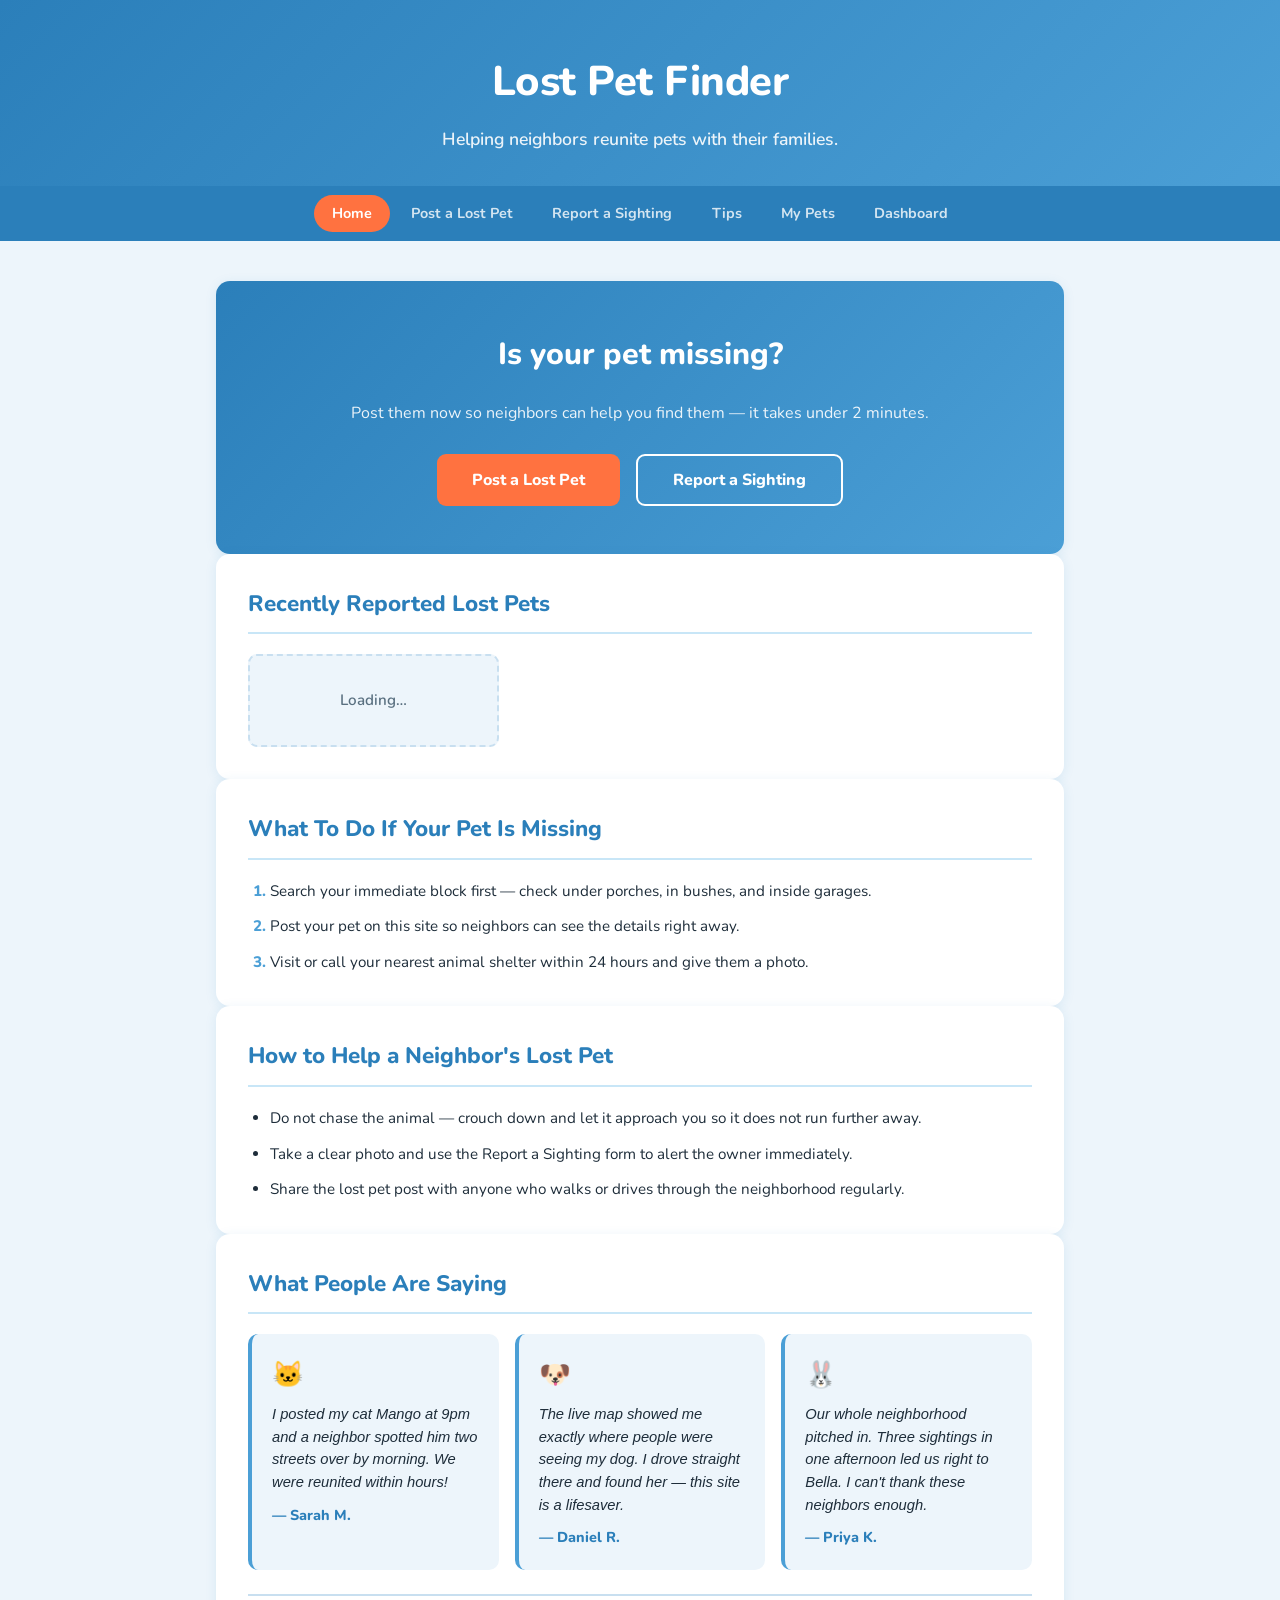
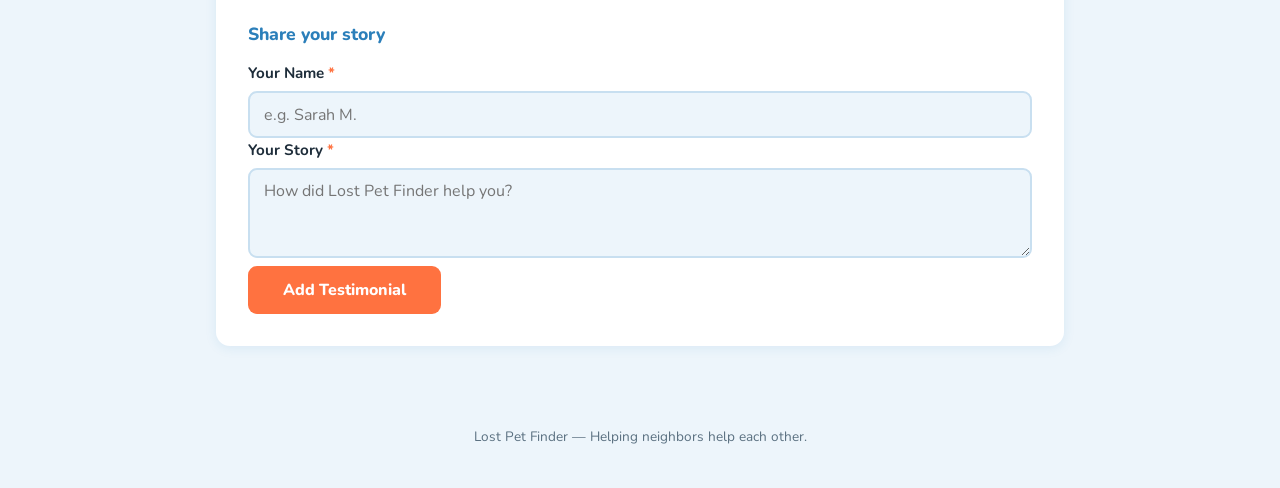
==== commit 31435574: "TIPS" ====
--- a/index.html
+++ b/index.html
@@ -62,6 +62,26 @@
         <li>Take a clear photo and use the Report a Sighting form to alert the owner immediately.</li>
         <li>Share the lost pet post with anyone who walks or drives through the neighborhood regularly.</li>
       </ul>
+    </section>
+
+    <section id="testimonials">
+      <h2>What People Are Saying</h2>
+      <div id="testimonial-list" class="testimonial-list"></div>
+      <div class="testimonial-add">
+        <h3>Share your story</h3>
+        <form id="testimonial-form">
+          <div class="form-field">
+            <label for="testimonial-name">Your Name <span class="required">*</span></label>
+            <input type="text" id="testimonial-name" placeholder="e.g. Sarah M." required />
+          </div>
+          <div class="form-field">
+            <label for="testimonial-text">Your Story <span class="required">*</span></label>
+            <textarea id="testimonial-text" placeholder="How did Lost Pet Finder help you?" required></textarea>
+          </div>
+          <button type="submit">Add Testimonial</button>
+          <p id="testimonial-msg" class="hint-msg" hidden></p>
+        </form>
+      </div>
     </section>
 
   </div>
@@ -261,12 +281,12 @@
       <p class="section-hint">Quick, practical help — whether you've lost a pet or found one. Pick your situation:</p>
 
       <div class="board-tabs" role="tablist" aria-label="Choose your situation">
-        <button type="button" class="board-tab active" data-board="lost" role="tab" aria-selected="true">🐶 My pet is lost</button>
-        <button type="button" class="board-tab" data-board="found" role="tab" aria-selected="false">🐾 I spotted / found a pet</button>
+        <button type="button" class="board-tab active" id="board-tab-lost" data-board="lost" role="tab" aria-selected="true" aria-controls="board-panel-lost">🐶 My pet is lost</button>
+        <button type="button" class="board-tab" id="board-tab-found" data-board="found" role="tab" aria-selected="false" aria-controls="board-panel-found">🐾 I spotted / found a pet</button>
       </div>
 
       <!-- Tab: My pet is lost -->
-      <div class="board-panel" data-board-panel="lost" role="tabpanel">
+      <div class="board-panel" data-board-panel="lost" role="tabpanel" id="board-panel-lost" aria-labelledby="board-tab-lost">
         <h3>Lost a pet? Work through this checklist.</h3>
         <ul class="check-list" id="lost-checklist">
           <li><label><input type="checkbox" data-key="lost-1"> <span>Search your own block first — under porches, in bushes, in garages, and in quiet hiding spots.</span></label></li>
@@ -291,7 +311,7 @@
       </div>
 
       <!-- Tab: I spotted / found a pet -->
-      <div class="board-panel" data-board-panel="found" role="tabpanel" hidden>
+      <div class="board-panel" data-board-panel="found" role="tabpanel" hidden id="board-panel-found" aria-labelledby="board-tab-found">
         <h3>Spotted a stray? Remember these three things.</h3>
         <div class="tip-cards">
           <div class="tip-card">
--- a/style.css
+++ b/style.css
@@ -609,7 +609,7 @@
 .board-tab {
   padding: 0.6rem 1.2rem; border: 2px solid var(--border); border-radius: 999px;
   background: var(--bg); font-family: inherit; font-size: 0.95rem; font-weight: 700;
-  color: var(--text-muted); cursor: pointer;
+  color: var(--text); cursor: pointer;
   transition: background 0.15s, color 0.15s, border-color 0.15s;
 }
 .board-tab:hover { border-color: var(--blue); }
@@ -635,14 +635,14 @@
 .share-tool h3 { font-size: 1.1rem; font-weight: 800; color: var(--blue-dark); margin-bottom: 0.3rem; }
 .share-row { display: flex; gap: 0.6rem; flex-wrap: wrap; align-items: center; }
 .share-row select {
-  flex: 1; min-width: 200px; padding: 0.7rem 0.9rem;
+  flex: 1; min-width: 150px; padding: 0.7rem 0.9rem;
   border: 2px solid var(--border); border-radius: 9px;
   font-family: inherit; font-size: 0.95rem; color: var(--text); background: var(--bg);
 }
 .share-row select:focus { outline: none; border-color: var(--blue); }
 .share-row .btn-primary { width: auto; padding: 0.7rem 1.4rem; }
 
-.tip-cards { display: grid; grid-template-columns: repeat(auto-fit, minmax(180px, 1fr)); gap: 1rem; margin-bottom: 0.5rem; }
+.tip-cards { display: grid; grid-template-columns: repeat(auto-fit, minmax(min(180px, 100%), 1fr)); gap: 1rem; margin-bottom: 0.5rem; }
 .tip-card {
   background: var(--bg); border-radius: 10px; padding: 1.25rem 1.1rem;
   border-top: 4px solid var(--orange); text-align: center;
@@ -654,8 +654,17 @@
 .identify-quiz { margin-top: 2rem; padding-top: 1.5rem; border-top: 2px solid var(--border); }
 .identify-quiz h3 { font-size: 1.1rem; font-weight: 800; color: var(--blue-dark); margin-bottom: 0.3rem; }
 .identify-result {
-  background: var(--green-light); color: var(--green);
+  background: var(--green-light); color: var(--text);
   border: 2px solid var(--green-border); border-radius: 10px;
   padding: 1rem 1.25rem; margin-top: 0.75rem; font-size: 0.95rem; line-height: 1.55;
 }
 .identify-result .btn-primary { display: inline-block; margin-top: 0.75rem; }
+
+/* ── Testimonials ─────────────────────────────────────── */
+.testimonial-list { display: grid; grid-template-columns: repeat(auto-fit, minmax(min(240px, 100%), 1fr)); gap: 1rem; margin-bottom: 1.5rem; }
+.testimonial-card { background: var(--bg); border-radius: 10px; padding: 1.25rem; border-left: 4px solid var(--blue); }
+.testimonial-avatar { font-size: 1.6rem; margin-bottom: 0.4rem; }
+.testimonial-card .quote { font-size: 0.92rem; line-height: 1.55; color: var(--text); font-style: italic; margin-bottom: 0.6rem; }
+.testimonial-card .who { font-weight: 800; color: var(--blue-dark); font-size: 0.9rem; }
+.testimonial-add { margin-top: 1.5rem; padding-top: 1.5rem; border-top: 2px solid var(--border); }
+.testimonial-add h3 { font-size: 1.1rem; font-weight: 800; color: var(--blue-dark); margin-bottom: 0.75rem; }
